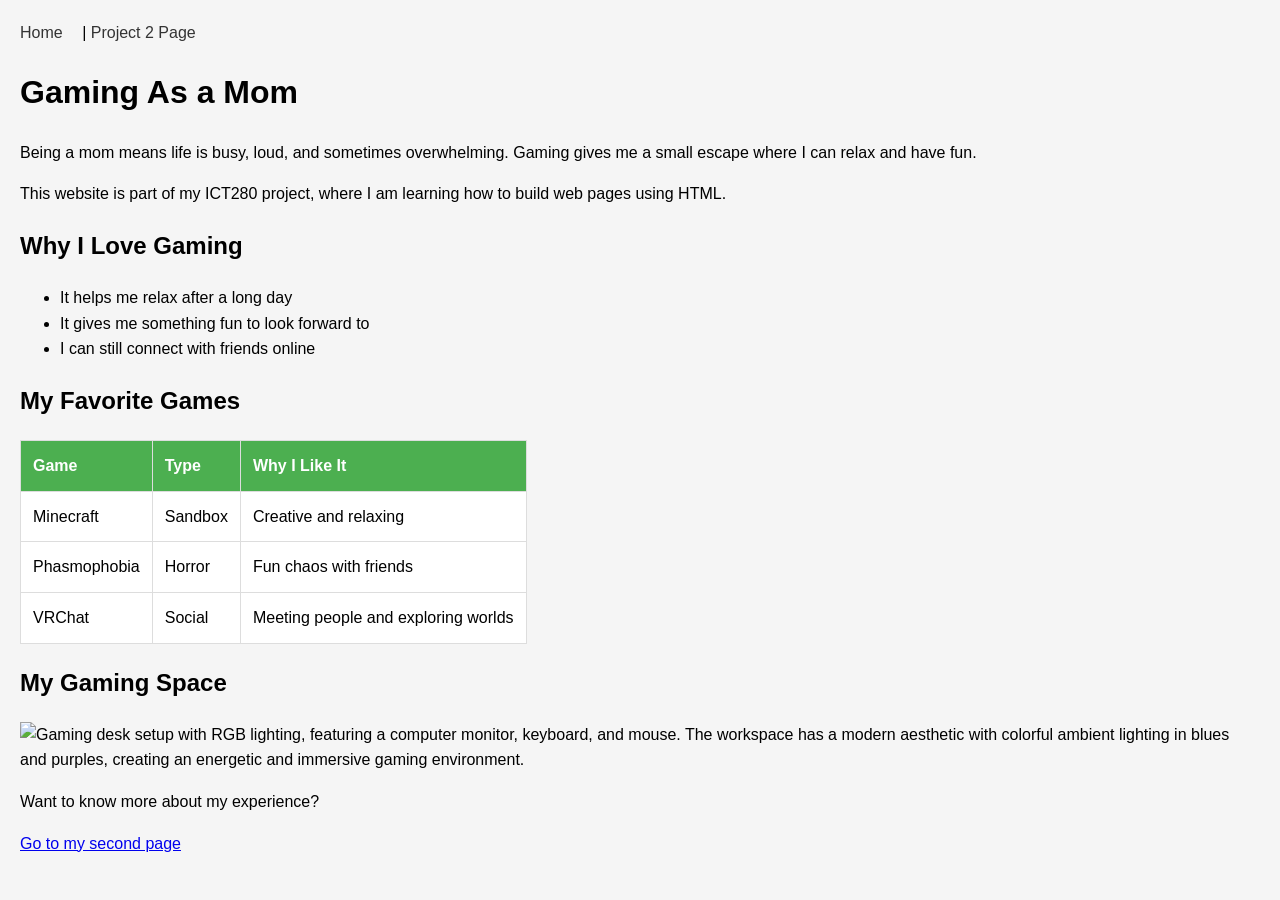
==== index.html @ bf8caa07 "Added Project 2 HTML page" ====
<!DOCTYPE html>
<html lang="en">
<head>
    <meta charset="UTF-8">
    <meta name="viewport" content="width=device-width, initial-scale=1.0">
    <title>Gaming As a Mom</title>
    <style>
        body {
            font-family: Arial, sans-serif;
            margin: 20px;
            background-color: #f5f5f5;
            line-height: 1.6;
        }
        nav {
            margin-bottom: 20px;
        }
        nav a {
            margin-right: 15px;
            text-decoration: none;
            color: #333;
        }
        nav a:hover {
            text-decoration: underline;
        }
        table {
            border-collapse: collapse;
            background-color: white;
            margin: 20px 0;
        }
        th, td {
            border: 1px solid #ddd;
            padding: 12px;
            text-align: left;
        }
        th {
            background-color: #4CAF50;
            color: white;
        }
        img {
            max-width: 100%;
            height: auto;
        }
    </style>
</head>
<body>

    <!-- Navigation -->
    <nav>
        <a href="index.html">Home</a> |
        <a href="project2.html">Project 2 Page</a>
    </nav>

    <h1>Gaming As a Mom</h1>

    <p>Being a mom means life is busy, loud, and sometimes overwhelming. Gaming gives me a small escape where I can relax and have fun.</p>

    <p>This website is part of my ICT280 project, where I am learning how to build web pages using HTML.</p>

    <!-- List -->
    <h2>Why I Love Gaming</h2>
    <ul>
        <li>It helps me relax after a long day</li>
        <li>It gives me something fun to look forward to</li>
        <li>I can still connect with friends online</li>
    </ul>

    <!-- Table -->
    <h2>My Favorite Games</h2>
    <table>
        <tr>
            <th>Game</th>
            <th>Type</th>
            <th>Why I Like It</th>
        </tr>
        <tr>
            <td>Minecraft</td>
            <td>Sandbox</td>
            <td>Creative and relaxing</td>
        </tr>
        <tr>
            <td>Phasmophobia</td>
            <td>Horror</td>
            <td>Fun chaos with friends</td>
        </tr>
        <tr>
            <td>VRChat</td>
            <td>Social</td>
            <td>Meeting people and exploring worlds</td>
        </tr>
    </table>

    <!-- Image -->
    <h2>My Gaming Space</h2>
    <img src="https://images.unsplash.com/photo-1598550476439-6847785fcea6" alt="Gaming desk setup with RGB lighting, featuring a computer monitor, keyboard, and mouse. The workspace has a modern aesthetic with colorful ambient lighting in blues and purples, creating an energetic and immersive gaming environment." width="400">

    <!-- Link -->
    <p>Want to know more about my experience?</p>
    <a href="project2.html">Go to my second page</a>

</body>
</html>
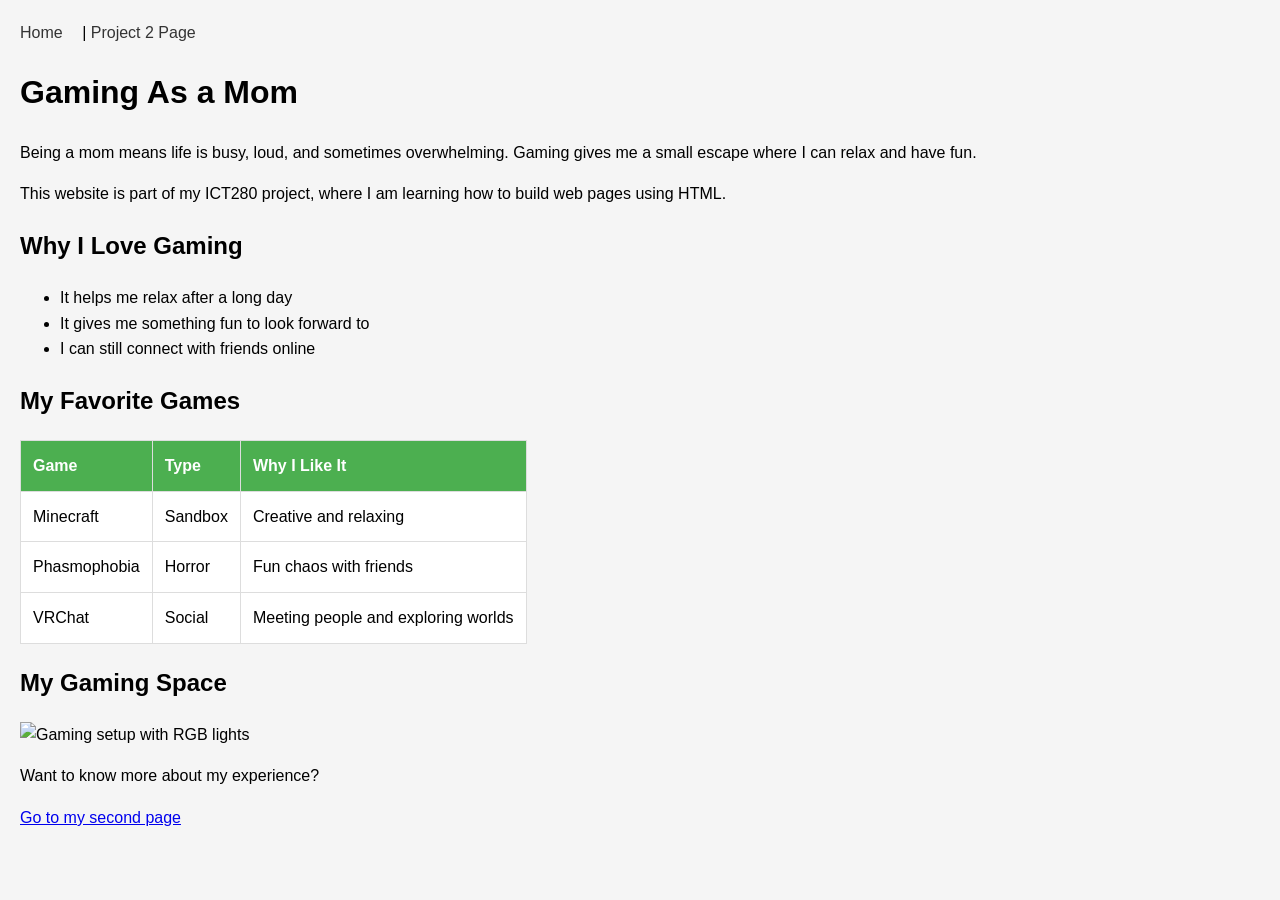
==== commit fa1c10c9: "project 3 update" ====
--- a/index.html
+++ b/index.html
@@ -91,7 +91,7 @@
 
     <!-- Image -->
     <h2>My Gaming Space</h2>
-    <img src="https://images.unsplash.com/photo-1598550476439-6847785fcea6" alt="Gaming desk setup with RGB lighting, featuring a computer monitor, keyboard, and mouse. The workspace has a modern aesthetic with colorful ambient lighting in blues and purples, creating an energetic and immersive gaming environment." width="400">
+    <img src="https://images.unsplash.com/photo-1598550476439-6847785fcea6" alt="Gaming setup with RGB lights" width="400">
 
     <!-- Link -->
     <p>Want to know more about my experience?</p>
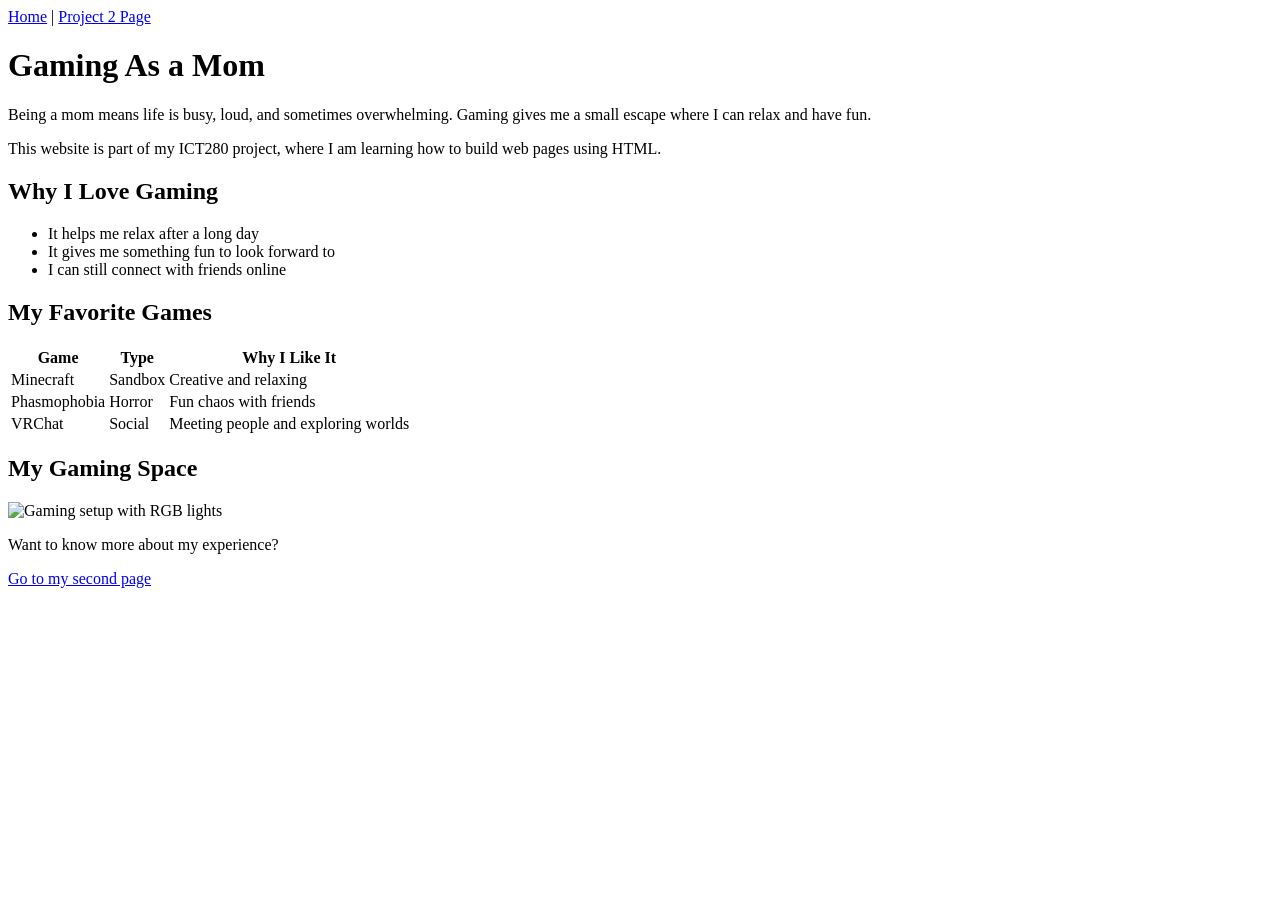
==== commit aa8ad5e7: "Migrate styles to external CSS and update links Replaced internal styles with external CSS link and " ====
--- a/index.html
+++ b/index.html
@@ -4,50 +4,17 @@
     <meta charset="UTF-8">
     <meta name="viewport" content="width=device-width, initial-scale=1.0">
     <title>Gaming As a Mom</title>
-    <style>
-        body {
-            font-family: Arial, sans-serif;
-            margin: 20px;
-            background-color: #f5f5f5;
-            line-height: 1.6;
-        }
-        nav {
-            margin-bottom: 20px;
-        }
-        nav a {
-            margin-right: 15px;
-            text-decoration: none;
-            color: #333;
-        }
-        nav a:hover {
-            text-decoration: underline;
-        }
-        table {
-            border-collapse: collapse;
-            background-color: white;
-            margin: 20px 0;
-        }
-        th, td {
-            border: 1px solid #ddd;
-            padding: 12px;
-            text-align: left;
-        }
-        th {
-            background-color: #4CAF50;
-            color: white;
-        }
-        img {
-            max-width: 100%;
-            height: auto;
-        }
-    </style>
+
+    <!-- External CSS (Project 3 requirement) -->
+    <link rel="stylesheet" href="css/styles.css">
 </head>
+
 <body>
 
     <!-- Navigation -->
     <nav>
         <a href="index.html">Home</a> |
-        <a href="project2.html">Project 2 Page</a>
+        <a href="html/project2.html">Project 2 Page</a>
     </nav>
 
     <h1>Gaming As a Mom</h1>
@@ -89,13 +56,13 @@
         </tr>
     </table>
 
-    <!-- Image -->
+    <!-- Image (NOW REQUIRED LOCAL FILE) -->
     <h2>My Gaming Space</h2>
-    <img src="https://images.unsplash.com/photo-1598550476439-6847785fcea6" alt="Gaming setup with RGB lights" width="400">
+    <img src="images/gaming.jpg" alt="Gaming setup with RGB lights" width="400">
 
     <!-- Link -->
     <p>Want to know more about my experience?</p>
-    <a href="project2.html">Go to my second page</a>
+    <a href="html/project2.html">Go to my second page</a>
 
 </body>
-</html>+</html>
--- a/css/styles.css
+++ b/css/styles.css
@@ -0,0 +1,8 @@
+<body>
+    <background-color: #E6E6FA;></background-color:>
+    <font-family: Arial, sans-serif;></font-family:>
+    <margin: 20px;></margin:>
+    <padding: 20px;></padding:>
+    <color: #000000;></color:>
+</body>
+
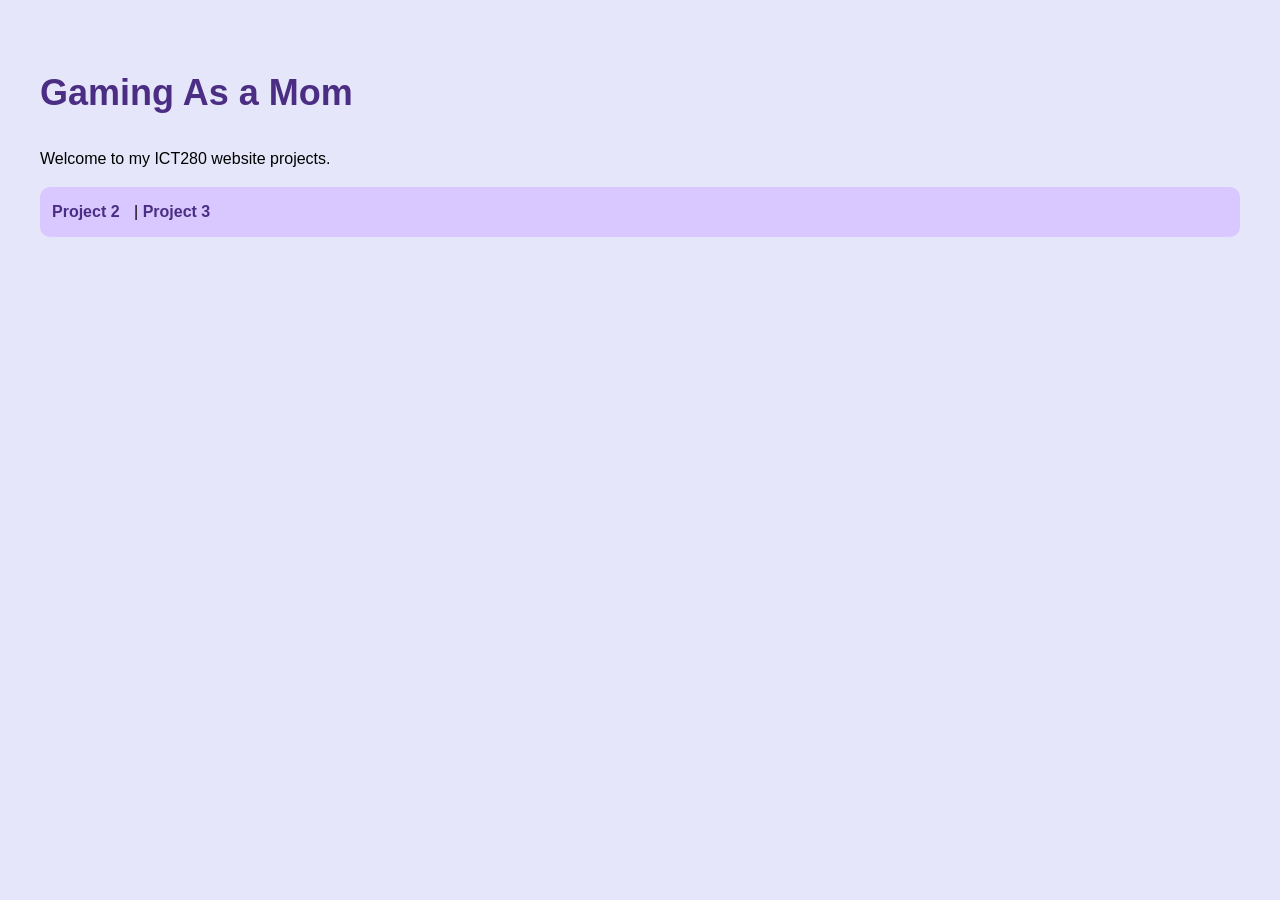
==== commit 4e34d6c3: "clean restart project" ====
--- a/index.html
+++ b/index.html
@@ -3,66 +3,20 @@
 <head>
     <meta charset="UTF-8">
     <meta name="viewport" content="width=device-width, initial-scale=1.0">
-    <title>Gaming As a Mom</title>
-
-    <!-- External CSS (Project 3 requirement) -->
-    <link rel="stylesheet" href="css/styles.css">
+    <title>My Gaming Projects</title>
+    <link rel="stylesheet" href="styles.css">
 </head>
 
 <body>
 
-    <!-- Navigation -->
-    <nav>
-        <a href="index.html">Home</a> |
-        <a href="html/project2.html">Project 2 Page</a>
-    </nav>
-
     <h1>Gaming As a Mom</h1>
 
-    <p>Being a mom means life is busy, loud, and sometimes overwhelming. Gaming gives me a small escape where I can relax and have fun.</p>
+    <p>Welcome to my ICT280 website projects.</p>
 
-    <p>This website is part of my ICT280 project, where I am learning how to build web pages using HTML.</p>
-
-    <!-- List -->
-    <h2>Why I Love Gaming</h2>
-    <ul>
-        <li>It helps me relax after a long day</li>
-        <li>It gives me something fun to look forward to</li>
-        <li>I can still connect with friends online</li>
-    </ul>
-
-    <!-- Table -->
-    <h2>My Favorite Games</h2>
-    <table>
-        <tr>
-            <th>Game</th>
-            <th>Type</th>
-            <th>Why I Like It</th>
-        </tr>
-        <tr>
-            <td>Minecraft</td>
-            <td>Sandbox</td>
-            <td>Creative and relaxing</td>
-        </tr>
-        <tr>
-            <td>Phasmophobia</td>
-            <td>Horror</td>
-            <td>Fun chaos with friends</td>
-        </tr>
-        <tr>
-            <td>VRChat</td>
-            <td>Social</td>
-            <td>Meeting people and exploring worlds</td>
-        </tr>
-    </table>
-
-    <!-- Image (NOW REQUIRED LOCAL FILE) -->
-    <h2>My Gaming Space</h2>
-    <img src="images/gaming.jpg" alt="Gaming setup with RGB lights" width="400">
-
-    <!-- Link -->
-    <p>Want to know more about my experience?</p>
-    <a href="html/project2.html">Go to my second page</a>
+    <nav>
+        <a href="project2.html">Project 2</a> |
+        <a href="project3.html">Project 3</a>
+    </nav>
 
 </body>
 </html>
--- a/styles.css
+++ b/styles.css
@@ -0,0 +1,56 @@
+body {
+    background-color: #E6E6FA;
+    font-family: Arial, sans-serif;
+    margin: 20px;
+    padding: 20px;
+    color: black;
+    line-height: 1.6;
+}
+
+nav {
+    background-color: #d8c8ff;
+    padding: 12px;
+    border-radius: 10px;
+    margin-bottom: 20px;
+}
+
+nav a {
+    color: #4b2e83;
+    text-decoration: none;
+    font-weight: bold;
+    margin-right: 10px;
+}
+
+nav a:hover {
+    color: hotpink;
+}
+
+h1 {
+    color: #4b2e83;
+    font-size: 36px;
+}
+
+h2 {
+    color: #6a4fbf;
+    font-size: 26px;
+}
+
+p {
+    font-size: 16px;
+}
+
+ul, ol {
+    background-color: white;
+    padding: 20px 40px;
+    border-radius: 10px;
+}
+
+li {
+    margin-bottom: 8px;
+}
+
+img {
+    border-radius: 10px;
+    max-width: 100%;
+    height: auto;
+}
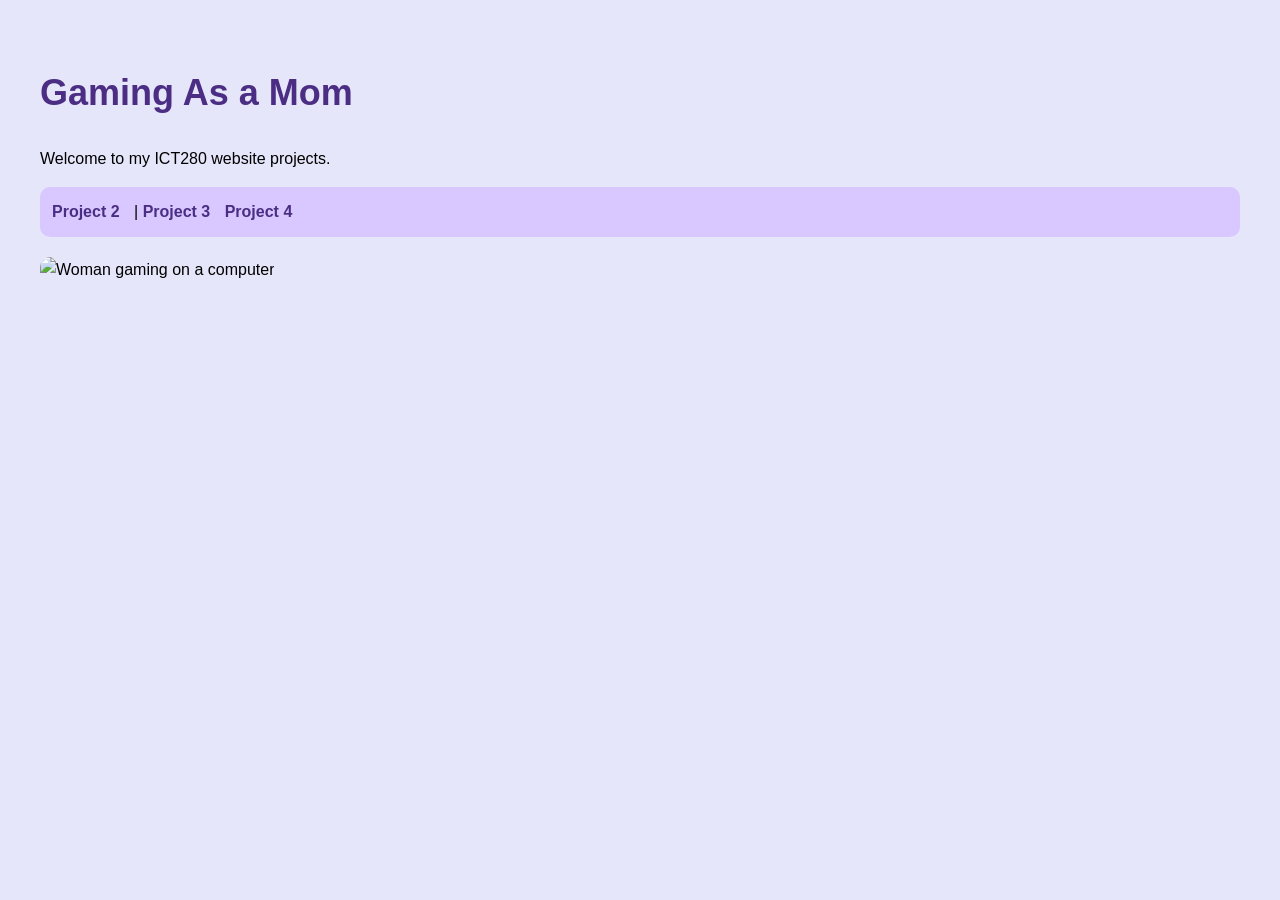
==== commit 56e721d5: "plase work" ====
--- a/index.html
+++ b/index.html
@@ -6,7 +6,6 @@
     <title>My Gaming Projects</title>
     <link rel="stylesheet" href="styles.css">
 </head>
-
 <body>
 
     <h1>Gaming As a Mom</h1>
@@ -16,7 +15,10 @@
     <nav>
         <a href="project2.html">Project 2</a> |
         <a href="project3.html">Project 3</a>
+        <a href="project4/project4.html">Project 4</a>
     </nav>
+
+    <img src="images/photo.jpg" alt="Woman gaming on a computer" width="400">
 
 </body>
 </html>
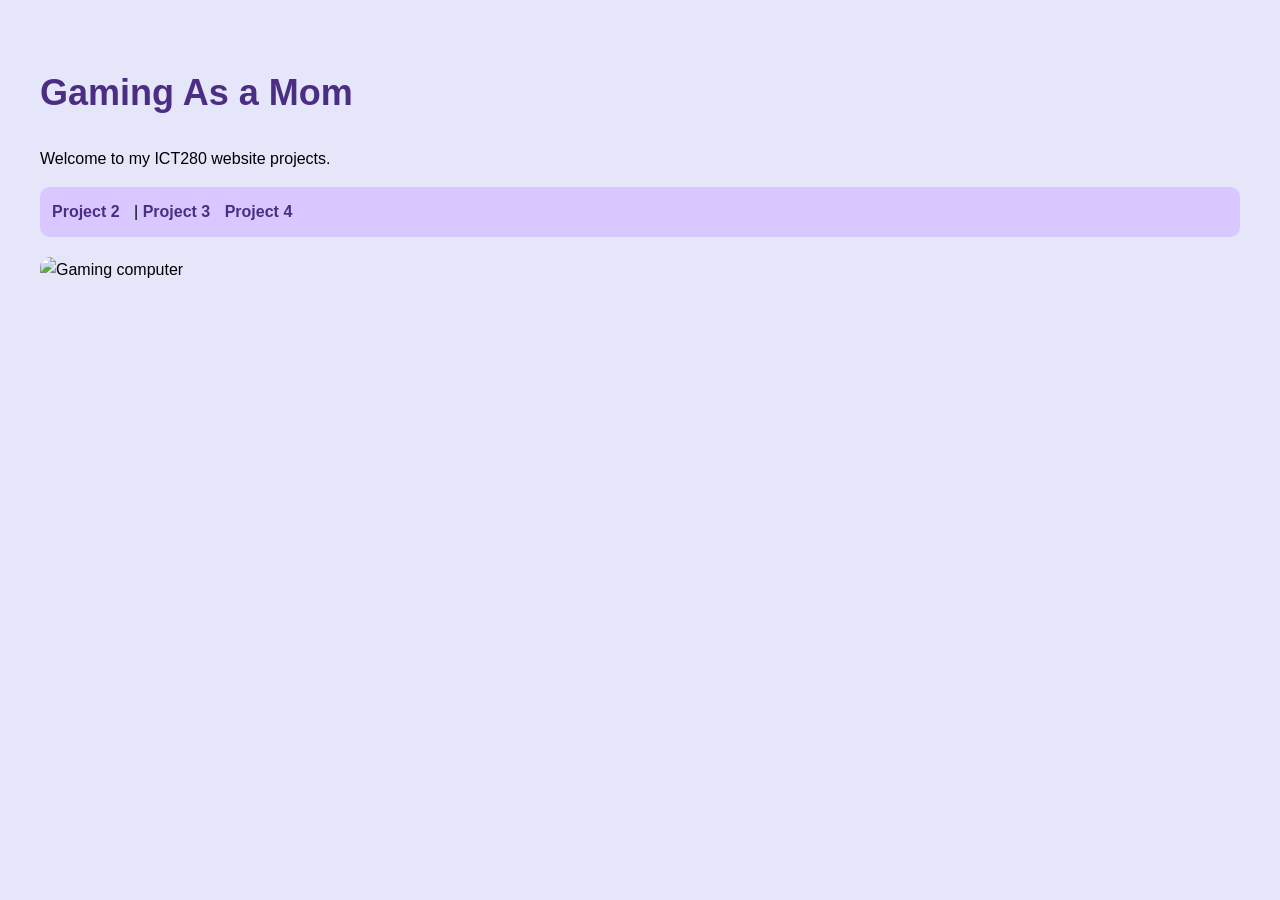
==== commit c64826fd: "index" ====
--- a/index.html
+++ b/index.html
@@ -18,7 +18,7 @@
         <a href="project4/project4.html">Project 4</a>
     </nav>
 
-    <img src="images/photo.jpg" alt="Woman gaming on a computer" width="400">
+    <img src="images/setup.jpg" alt="Gaming computer" width="400">
 
 </body>
 </html>
